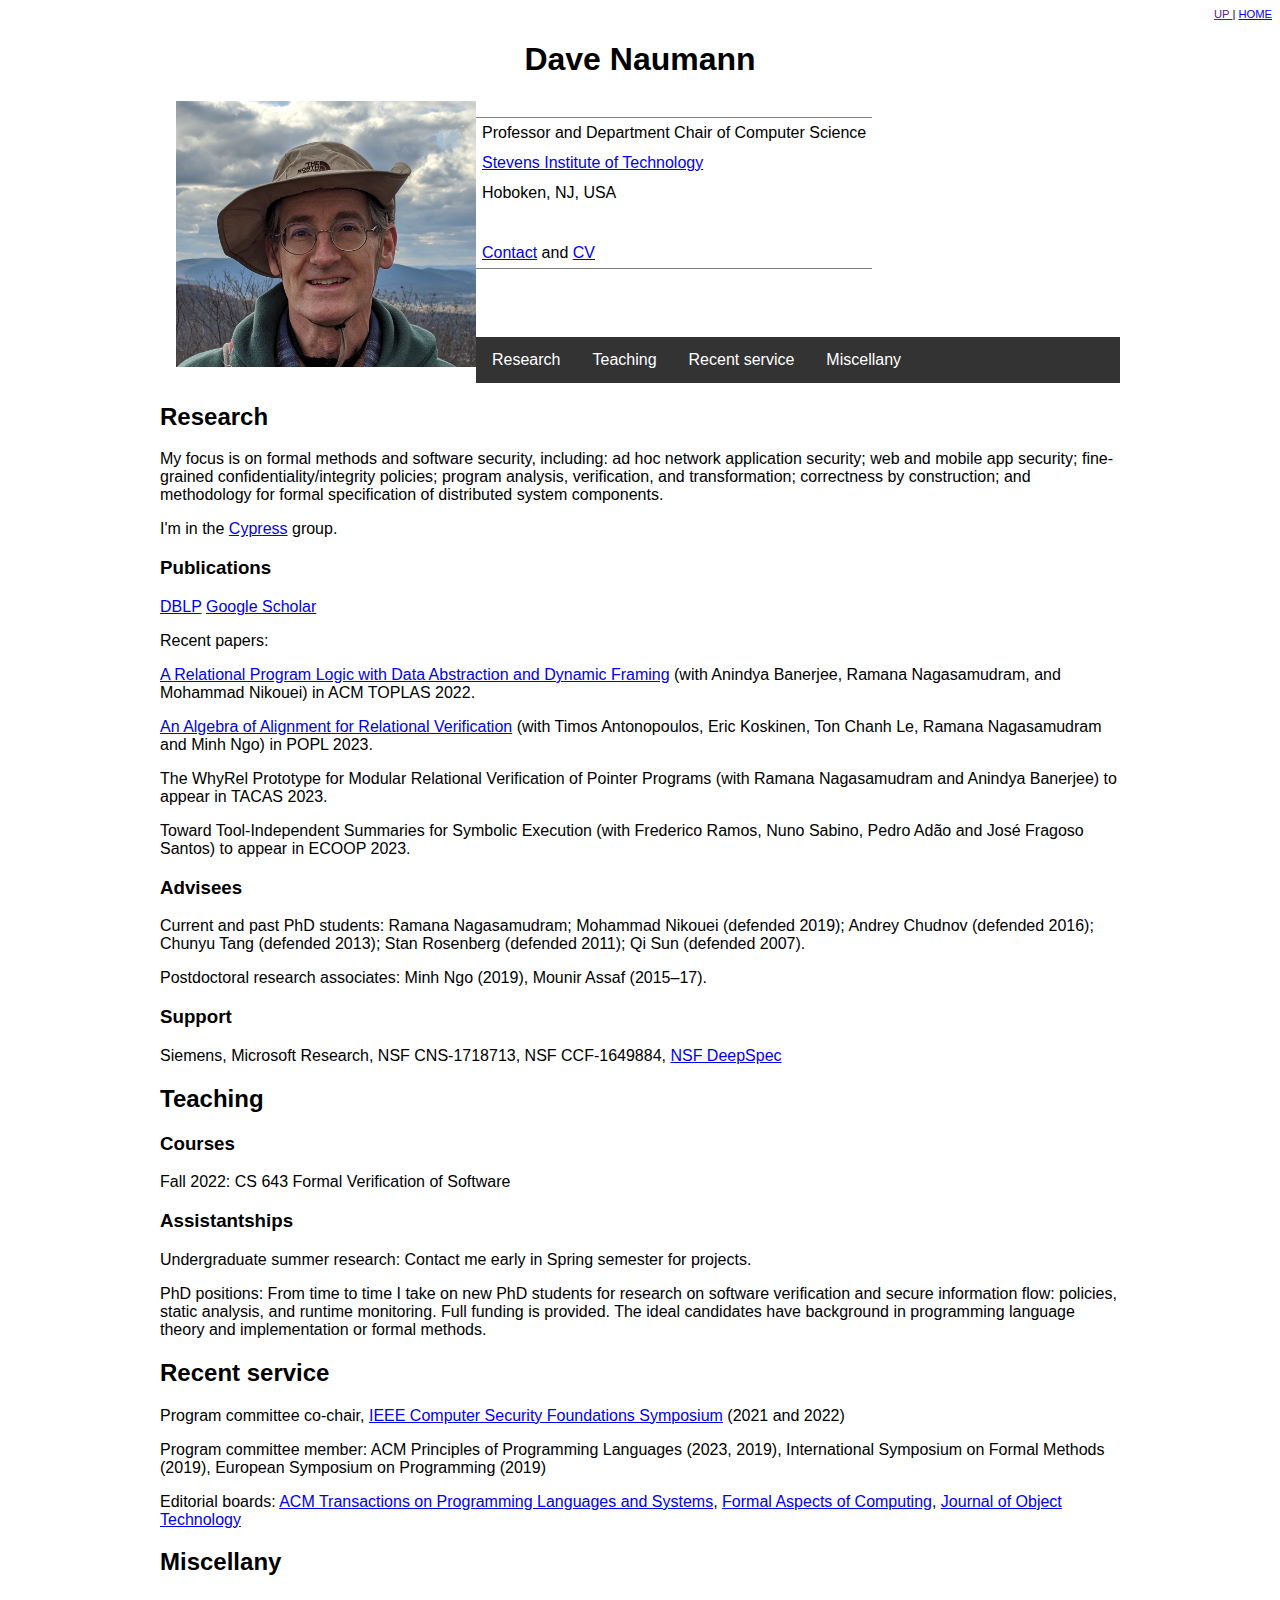
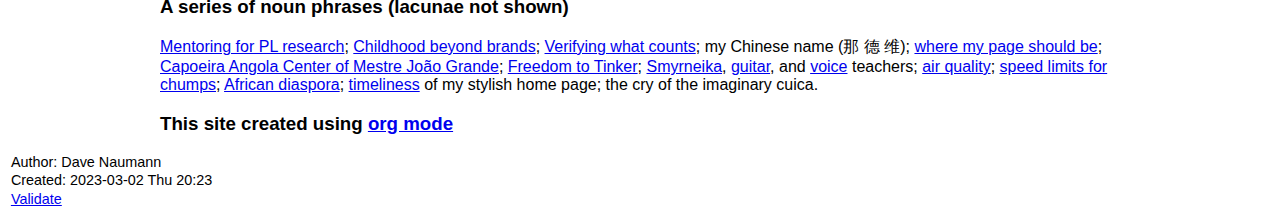
==== homepage.html @ 20910ea4 "copy from old /dnaumann repo" ====
<?xml version="1.0" encoding="utf-8"?>
<!DOCTYPE html PUBLIC "-//W3C//DTD XHTML 1.0 Strict//EN"
"http://www.w3.org/TR/xhtml1/DTD/xhtml1-strict.dtd">
<html xmlns="http://www.w3.org/1999/xhtml" lang="en" xml:lang="en">
<head>
<!-- 2023-03-02 Thu 20:23 -->
<meta http-equiv="Content-Type" content="text/html;charset=utf-8" />
<meta name="viewport" content="width=device-width, initial-scale=1" />
<title>Dave Naumann</title>
<meta name="author" content="Dave Naumann" />
<meta name="generator" content="Org Mode" />
<style>
  #content { max-width: 60em; margin: auto; }
  .title  { text-align: center;
             margin-bottom: .2em; }
  .subtitle { text-align: center;
              font-size: medium;
              font-weight: bold;
              margin-top:0; }
  .todo   { font-family: monospace; color: red; }
  .done   { font-family: monospace; color: green; }
  .priority { font-family: monospace; color: orange; }
  .tag    { background-color: #eee; font-family: monospace;
            padding: 2px; font-size: 80%; font-weight: normal; }
  .timestamp { color: #bebebe; }
  .timestamp-kwd { color: #5f9ea0; }
  .org-right  { margin-left: auto; margin-right: 0px;  text-align: right; }
  .org-left   { margin-left: 0px;  margin-right: auto; text-align: left; }
  .org-center { margin-left: auto; margin-right: auto; text-align: center; }
  .underline { text-decoration: underline; }
  #postamble p, #preamble p { font-size: 90%; margin: .2em; }
  p.verse { margin-left: 3%; }
  pre {
    border: 1px solid #e6e6e6;
    border-radius: 3px;
    background-color: #f2f2f2;
    padding: 8pt;
    font-family: monospace;
    overflow: auto;
    margin: 1.2em;
  }
  pre.src {
    position: relative;
    overflow: auto;
  }
  pre.src:before {
    display: none;
    position: absolute;
    top: -8px;
    right: 12px;
    padding: 3px;
    color: #555;
    background-color: #f2f2f299;
  }
  pre.src:hover:before { display: inline; margin-top: 14px;}
  /* Languages per Org manual */
  pre.src-asymptote:before { content: 'Asymptote'; }
  pre.src-awk:before { content: 'Awk'; }
  pre.src-authinfo::before { content: 'Authinfo'; }
  pre.src-C:before { content: 'C'; }
  /* pre.src-C++ doesn't work in CSS */
  pre.src-clojure:before { content: 'Clojure'; }
  pre.src-css:before { content: 'CSS'; }
  pre.src-D:before { content: 'D'; }
  pre.src-ditaa:before { content: 'ditaa'; }
  pre.src-dot:before { content: 'Graphviz'; }
  pre.src-calc:before { content: 'Emacs Calc'; }
  pre.src-emacs-lisp:before { content: 'Emacs Lisp'; }
  pre.src-fortran:before { content: 'Fortran'; }
  pre.src-gnuplot:before { content: 'gnuplot'; }
  pre.src-haskell:before { content: 'Haskell'; }
  pre.src-hledger:before { content: 'hledger'; }
  pre.src-java:before { content: 'Java'; }
  pre.src-js:before { content: 'Javascript'; }
  pre.src-latex:before { content: 'LaTeX'; }
  pre.src-ledger:before { content: 'Ledger'; }
  pre.src-lisp:before { content: 'Lisp'; }
  pre.src-lilypond:before { content: 'Lilypond'; }
  pre.src-lua:before { content: 'Lua'; }
  pre.src-matlab:before { content: 'MATLAB'; }
  pre.src-mscgen:before { content: 'Mscgen'; }
  pre.src-ocaml:before { content: 'Objective Caml'; }
  pre.src-octave:before { content: 'Octave'; }
  pre.src-org:before { content: 'Org mode'; }
  pre.src-oz:before { content: 'OZ'; }
  pre.src-plantuml:before { content: 'Plantuml'; }
  pre.src-processing:before { content: 'Processing.js'; }
  pre.src-python:before { content: 'Python'; }
  pre.src-R:before { content: 'R'; }
  pre.src-ruby:before { content: 'Ruby'; }
  pre.src-sass:before { content: 'Sass'; }
  pre.src-scheme:before { content: 'Scheme'; }
  pre.src-screen:before { content: 'Gnu Screen'; }
  pre.src-sed:before { content: 'Sed'; }
  pre.src-sh:before { content: 'shell'; }
  pre.src-sql:before { content: 'SQL'; }
  pre.src-sqlite:before { content: 'SQLite'; }
  /* additional languages in org.el's org-babel-load-languages alist */
  pre.src-forth:before { content: 'Forth'; }
  pre.src-io:before { content: 'IO'; }
  pre.src-J:before { content: 'J'; }
  pre.src-makefile:before { content: 'Makefile'; }
  pre.src-maxima:before { content: 'Maxima'; }
  pre.src-perl:before { content: 'Perl'; }
  pre.src-picolisp:before { content: 'Pico Lisp'; }
  pre.src-scala:before { content: 'Scala'; }
  pre.src-shell:before { content: 'Shell Script'; }
  pre.src-ebnf2ps:before { content: 'ebfn2ps'; }
  /* additional language identifiers per "defun org-babel-execute"
       in ob-*.el */
  pre.src-cpp:before  { content: 'C++'; }
  pre.src-abc:before  { content: 'ABC'; }
  pre.src-coq:before  { content: 'Coq'; }
  pre.src-groovy:before  { content: 'Groovy'; }
  /* additional language identifiers from org-babel-shell-names in
     ob-shell.el: ob-shell is the only babel language using a lambda to put
     the execution function name together. */
  pre.src-bash:before  { content: 'bash'; }
  pre.src-csh:before  { content: 'csh'; }
  pre.src-ash:before  { content: 'ash'; }
  pre.src-dash:before  { content: 'dash'; }
  pre.src-ksh:before  { content: 'ksh'; }
  pre.src-mksh:before  { content: 'mksh'; }
  pre.src-posh:before  { content: 'posh'; }
  /* Additional Emacs modes also supported by the LaTeX listings package */
  pre.src-ada:before { content: 'Ada'; }
  pre.src-asm:before { content: 'Assembler'; }
  pre.src-caml:before { content: 'Caml'; }
  pre.src-delphi:before { content: 'Delphi'; }
  pre.src-html:before { content: 'HTML'; }
  pre.src-idl:before { content: 'IDL'; }
  pre.src-mercury:before { content: 'Mercury'; }
  pre.src-metapost:before { content: 'MetaPost'; }
  pre.src-modula-2:before { content: 'Modula-2'; }
  pre.src-pascal:before { content: 'Pascal'; }
  pre.src-ps:before { content: 'PostScript'; }
  pre.src-prolog:before { content: 'Prolog'; }
  pre.src-simula:before { content: 'Simula'; }
  pre.src-tcl:before { content: 'tcl'; }
  pre.src-tex:before { content: 'TeX'; }
  pre.src-plain-tex:before { content: 'Plain TeX'; }
  pre.src-verilog:before { content: 'Verilog'; }
  pre.src-vhdl:before { content: 'VHDL'; }
  pre.src-xml:before { content: 'XML'; }
  pre.src-nxml:before { content: 'XML'; }
  /* add a generic configuration mode; LaTeX export needs an additional
     (add-to-list 'org-latex-listings-langs '(conf " ")) in .emacs */
  pre.src-conf:before { content: 'Configuration File'; }

  table { border-collapse:collapse; }
  caption.t-above { caption-side: top; }
  caption.t-bottom { caption-side: bottom; }
  td, th { vertical-align:top;  }
  th.org-right  { text-align: center;  }
  th.org-left   { text-align: center;   }
  th.org-center { text-align: center; }
  td.org-right  { text-align: right;  }
  td.org-left   { text-align: left;   }
  td.org-center { text-align: center; }
  dt { font-weight: bold; }
  .footpara { display: inline; }
  .footdef  { margin-bottom: 1em; }
  .figure { padding: 1em; }
  .figure p { text-align: center; }
  .equation-container {
    display: table;
    text-align: center;
    width: 100%;
  }
  .equation {
    vertical-align: middle;
  }
  .equation-label {
    display: table-cell;
    text-align: right;
    vertical-align: middle;
  }
  .inlinetask {
    padding: 10px;
    border: 2px solid gray;
    margin: 10px;
    background: #ffffcc;
  }
  #org-div-home-and-up
   { text-align: right; font-size: 70%; white-space: nowrap; }
  textarea { overflow-x: auto; }
  .linenr { font-size: smaller }
  .code-highlighted { background-color: #ffff00; }
  .org-info-js_info-navigation { border-style: none; }
  #org-info-js_console-label
    { font-size: 10px; font-weight: bold; white-space: nowrap; }
  .org-info-js_search-highlight
    { background-color: #ffff00; color: #000000; font-weight: bold; }
  .org-svg { }
</style>
<link rel="stylesheet" type="text/css" href="homepage.css"/>
</head>
<body>
<div id="org-div-home-and-up">
 <a accesskey="h" href=""> UP </a>
 |
 <a accesskey="H" href="https://www.cs.stevens.edu/~naumann"> HOME </a>
</div><div id="content" class="content">
<h1 class="title">Dave Naumann</h1>
<div class="figure">
<img src="BreakneckCropped2.jpg" alt="Dave photo" style="float:left" width=300>
</div>
<table border="2" cellspacing="0" cellpadding="6" rules="groups" frame="hsides">


<colgroup>
<col  class="org-left" />
</colgroup>
<tbody>
<tr>
<td class="org-left">Professor and Department Chair of Computer Science</td>
</tr>

<tr>
<td class="org-left"><a href="https://www.stevens.edu">Stevens Institute of Technology</a></td>
</tr>

<tr>
<td class="org-left">Hoboken, NJ, USA</td>
</tr>

<tr>
<td class="org-left">&#xa0;</td>
</tr>

<tr>
<td class="org-left"><a href="https://faculty.stevens.edu/dnaumann">Contact</a> and <a href="cv-nov-2022.pdf">CV</a></td>
</tr>
</tbody>
</table>


<div id="table-of-contents" role="doc-toc">
<h2>Table of Contents</h2>
<div id="text-table-of-contents" role="doc-toc">
<ul>
<li><a href="#orgc56b961">Research</a></li>
<li><a href="#orgd9d7c41">Teaching</a></li>
<li><a href="#org056c0e6">Recent service</a></li>
<li><a href="#orgaafe254">Miscellany</a></li>
</ul>
</div>
</div>


<div id="outline-container-orgc56b961" class="outline-2">
<h2 id="orgc56b961">Research</h2>
<div class="outline-text-2" id="text-orgc56b961">
<p>
My focus is on formal methods and software security, including:
ad hoc network application security;
web and mobile app security;
fine-grained confidentiality/integrity policies;
program analysis, verification, and transformation;
correctness by construction; 
and methodology for formal specification of distributed system components.
</p>

<p>
I'm in the <a href="https://mgree.github.io/cypress/">Cypress</a> group.
</p>
</div>

<div id="outline-container-org9c1d52f" class="outline-3">
<h3 id="org9c1d52f">Publications</h3>
<div class="outline-text-3" id="text-org9c1d52f">
<p>
<a href="https://dblp.org/pid/39/2319.html">DBLP</a> <a href="https://scholar.google.com/citations?user=ZC0qa2EAAAAJ&amp;hl=en&amp;oi=ao">Google Scholar</a>
</p>

<p>
Recent papers:
</p>

<p>
<a href="https://dl.acm.org/doi/10.1145/3551497">A Relational Program Logic with Data Abstraction and Dynamic Framing</a>
(with Anindya Banerjee, Ramana Nagasamudram, and Mohammad Nikouei)
in ACM TOPLAS 2022.
</p>

<p>
<a href="https://arxiv.org/abs/2202.04278">An Algebra of Alignment for Relational Verification</a> (with Timos Antonopoulos, Eric Koskinen, Ton Chanh Le, Ramana Nagasamudram and Minh Ngo) in POPL 2023.
</p>

<p>
The WhyRel Prototype for Modular Relational Verification of Pointer Programs
(with Ramana Nagasamudram and Anindya Banerjee) to appear in TACAS 2023.
</p>

<p>
Toward Tool-Independent Summaries for Symbolic Execution
(with Frederico Ramos, Nuno Sabino, Pedro Adão and José Fragoso Santos)
to appear in ECOOP 2023.
</p>
</div>
</div>

<div id="outline-container-org1ee411e" class="outline-3">
<h3 id="org1ee411e">Advisees</h3>
<div class="outline-text-3" id="text-org1ee411e">
<p>
Current and past PhD students: Ramana Nagasamudram; 
Mohammad Nikouei (defended 2019); Andrey Chudnov (defended 2016); Chunyu Tang 
(defended 2013); Stan Rosenberg (defended 2011); Qi Sun (defended 2007).  
</p>

<p>
Postdoctoral research associates: 
Minh Ngo (2019), Mounir Assaf (2015&#x2013;17).
</p>
</div>
</div>

<div id="outline-container-orgeb4566d" class="outline-3">
<h3 id="orgeb4566d">Support</h3>
<div class="outline-text-3" id="text-orgeb4566d">
<p>
Siemens, Microsoft Research, NSF CNS-1718713, NSF CCF-1649884, <a href="https://deepspec.org/main">NSF DeepSpec</a>
</p>
</div>
</div>
</div>

<div id="outline-container-orgd9d7c41" class="outline-2">
<h2 id="orgd9d7c41">Teaching</h2>
<div class="outline-text-2" id="text-orgd9d7c41">
</div>
<div id="outline-container-org818197d" class="outline-3">
<h3 id="org818197d">Courses</h3>
<div class="outline-text-3" id="text-org818197d">
<p>
Fall 2022: CS 643 Formal Verification of Software 
</p>
</div>
</div>

<div id="outline-container-org5c39680" class="outline-3">
<h3 id="org5c39680">Assistantships</h3>
<div class="outline-text-3" id="text-org5c39680">
<p>
Undergraduate summer research:
Contact me early in Spring semester for projects.
</p>

<p>
PhD positions: 
From time to time I take on new PhD students
for research on software verification and secure information flow: policies, static analysis, and runtime monitoring.  Full funding is provided.   The ideal candidates have background in programming language theory and implementation or formal methods.
</p>
</div>
</div>
</div>

<div id="outline-container-org056c0e6" class="outline-2">
<h2 id="org056c0e6">Recent service</h2>
<div class="outline-text-2" id="text-org056c0e6">
<p>
Program committee co-chair, <a href="https://www.ieee-security.org/TC/CSF2022/">IEEE Computer Security Foundations Symposium</a> (2021 and 2022)
</p>

<p>
Program committee member: ACM Principles of Programming Languages (2023, 2019),
International Symposium on Formal Methods (2019),
European Symposium on Programming (2019) 
</p>

<p>
Editorial boards: <a href="https://dl.acm.org/journal/toplas">ACM Transactions on Programming Languages and Systems</a>,
<a href="https://dl.acm.org/journal/fac">Formal Aspects of Computing</a>,
<a href="https://www.jot.fm/masthead.html">Journal of Object Technology</a> 
</p>
</div>
</div>


<div id="outline-container-orgaafe254" class="outline-2">
<h2 id="orgaafe254">Miscellany</h2>
<div class="outline-text-2" id="text-orgaafe254">
</div>
<div id="outline-container-orgdc6b86d" class="outline-3">
<h3 id="orgdc6b86d">A series of noun phrases (lacunae not shown)</h3>
<div class="outline-text-3" id="text-orgdc6b86d">
<p>
<a href="https://www.sigplan.org/Conferences/PLMW/">Mentoring for PL research</a>; 
<a href="https://fairplayforkids.org">Childhood beyond brands</a>;  
<a href="https://www.verifiedvoting.org/">Verifying what counts</a>;
my Chinese name (那 德 维);
<a href="https://www.cs.stevens.edu/~naumann">where my page should be</a>;
<a href="https://joaogrande.org/">Capoeira Angola Center of Mestre João Grande</a>; 
<a href="https://freedom-to-tinker.com/">Freedom to Tinker</a>;   
<a href="http://www.emoreiro.com/GAFS/carolfreeman.htm">Smyrneika</a>, <a href="https://brianlawlor.bandcamp.com">guitar</a>, and <a href="http://www.youtube.com/watch?v=ikaM7jlKp9E">voice</a> teachers;
<a href="http://www.hazecam.net/newark.html">air quality</a>; 
<a href="http://sivers.org/kimo">speed limits for chumps</a>; 
<a href="https://www.africanfilm.com/">African diaspora</a>; 
<a href="http://ucmp.berkeley.edu/help/timeform.php">timeliness</a> of my stylish home page;
the cry of the imaginary cuica. 
</p>
</div>
</div>


<div id="outline-container-org3e03188" class="outline-3">
<h3 id="org3e03188">This site created using <a href="https://orgmode.org">org mode</a></h3>
</div>
</div>
</div>
<div id="postamble" class="status">
<p class="author">Author: Dave Naumann</p>
<p class="date">Created: 2023-03-02 Thu 20:23</p>
<p class="validation"><a href="https://validator.w3.org/check?uri=referer">Validate</a></p>
</div>
</body>
</html>
---- homepage.css ----
/* todo fonts 
Arial (sans-serif)
Verdana (sans-serif)
*/

html * { font-family: Verdana, Arial } 


/* horizontal navigation bar */

ul {
  list-style-type: none;
  margin: 0;
  padding: 0;
  overflow: hidden;
  background-color: #333;
}

li {
  float: left;
}

li a {
  display: block;
  color: white;
  text-align: center;
  padding: 14px 16px;
  text-decoration: none;
}

/* Change the link color to #111 (black) on hover 
li a:hover {
  background-color: #111;
}
*/ 

/* remove "Table of Contents" heading from the toc,
which org generates as <div id="table-of-contents"><h2>Table of...
*/
#table-of-contents h2 { visibility: hidden   }
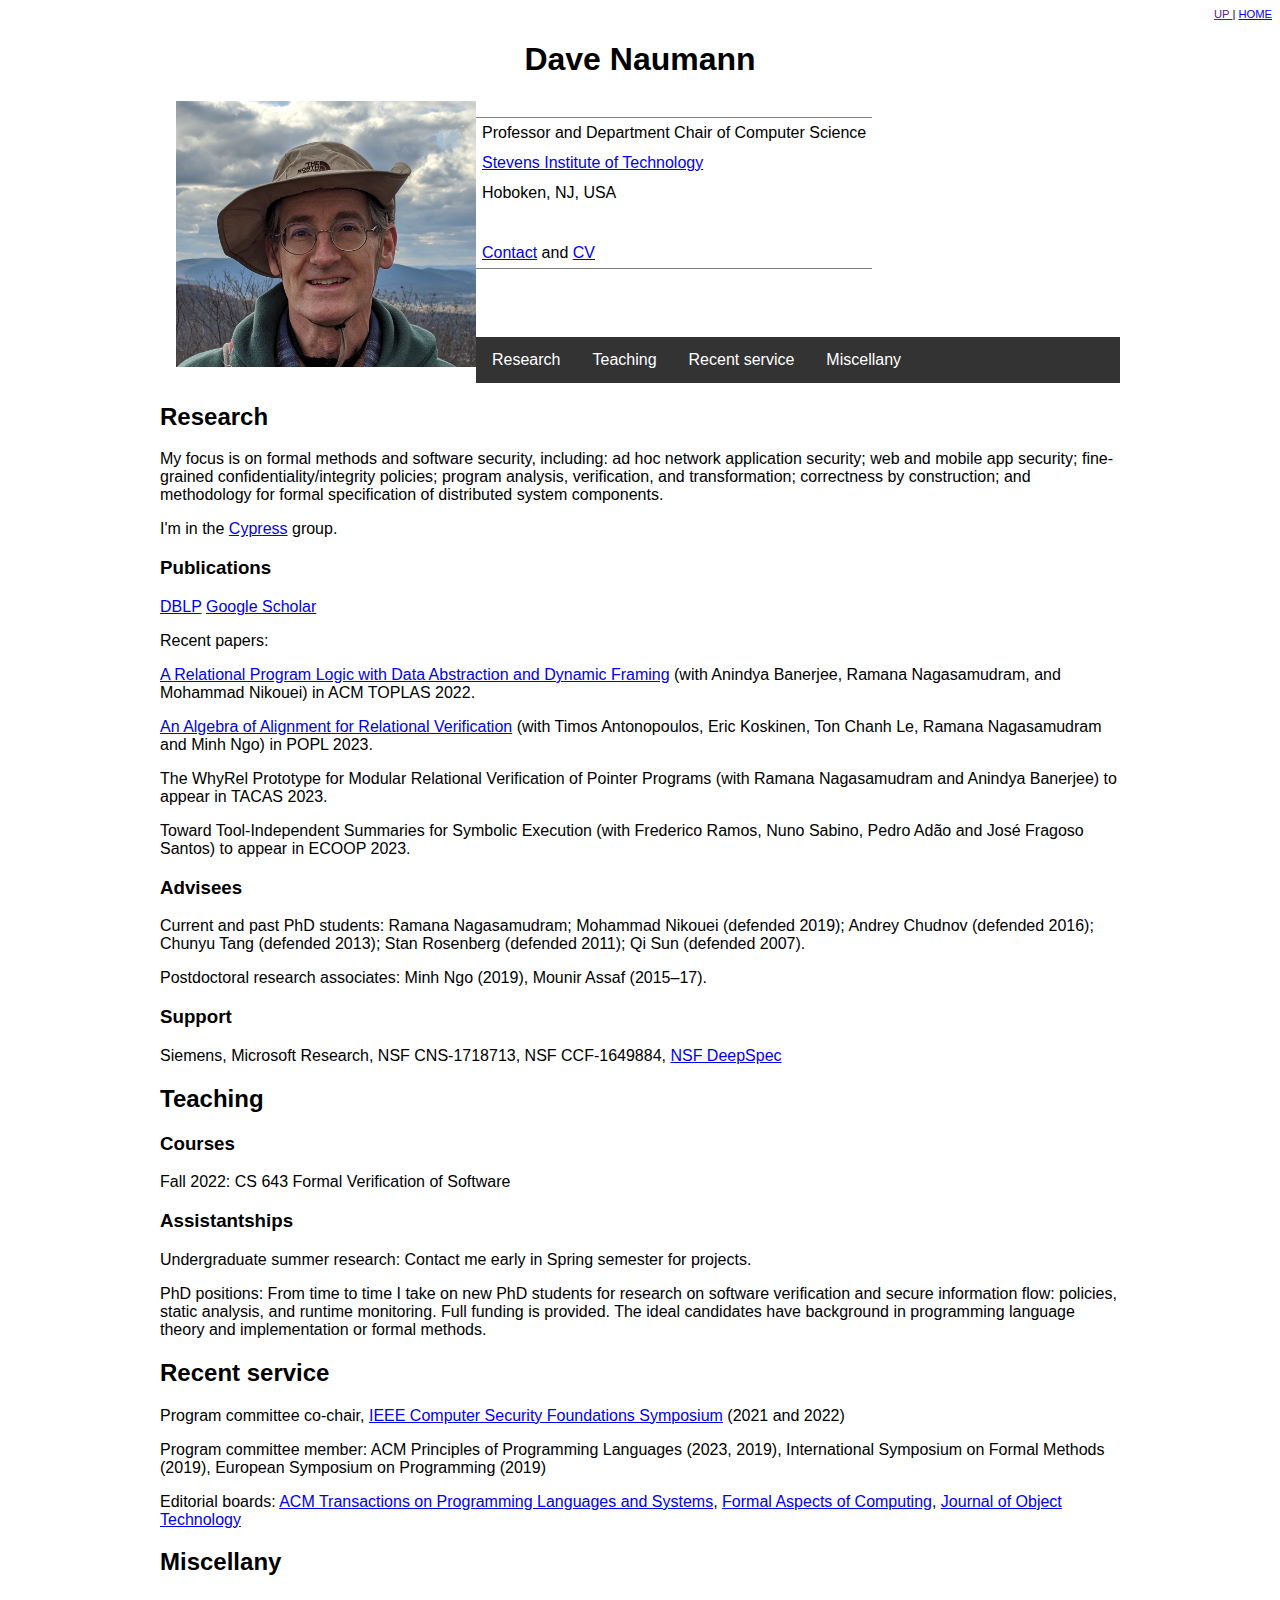
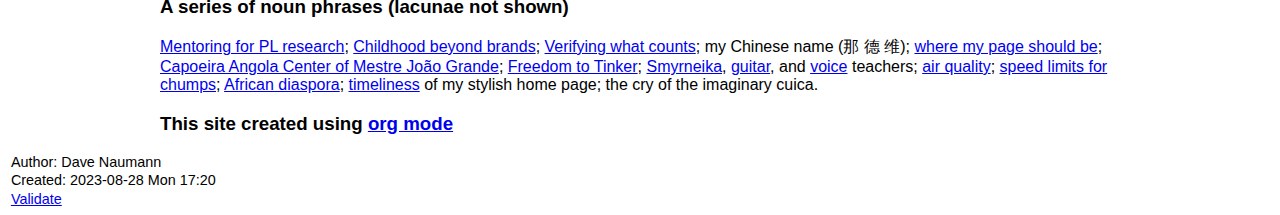
==== commit 89733cd8: "checkpoint" ====
--- a/homepage.html
+++ b/homepage.html
@@ -3,7 +3,7 @@
 "http://www.w3.org/TR/xhtml1/DTD/xhtml1-strict.dtd">
 <html xmlns="http://www.w3.org/1999/xhtml" lang="en" xml:lang="en">
 <head>
-<!-- 2023-03-02 Thu 20:23 -->
+<!-- 2023-08-28 Mon 17:20 -->
 <meta http-equiv="Content-Type" content="text/html;charset=utf-8" />
 <meta name="viewport" content="width=device-width, initial-scale=1" />
 <title>Dave Naumann</title>
@@ -229,7 +229,10 @@
 </tr>
 
 <tr>
-<td class="org-left"><a href="https://faculty.stevens.edu/dnaumann">Contact</a> and <a href="cv-nov-2022.pdf">CV</a></td>
+<td class="org-left"><a href="https://faculty.stevens.edu/dnaumann">Contact</a> and <a href="cv-aug-2023.pdf">CV</a></td>
+</tr>
+<tbody>
+<tr>
 </tr>
 </tbody>
 </table>
@@ -239,18 +242,18 @@
 <h2>Table of Contents</h2>
 <div id="text-table-of-contents" role="doc-toc">
 <ul>
-<li><a href="#orgc56b961">Research</a></li>
-<li><a href="#orgd9d7c41">Teaching</a></li>
-<li><a href="#org056c0e6">Recent service</a></li>
-<li><a href="#orgaafe254">Miscellany</a></li>
+<li><a href="#orgd6915c8">Research</a></li>
+<li><a href="#org6242807">Teaching</a></li>
+<li><a href="#orgfce5040">Recent service</a></li>
+<li><a href="#org11f135c">Miscellany</a></li>
 </ul>
 </div>
 </div>
 
 
-<div id="outline-container-orgc56b961" class="outline-2">
-<h2 id="orgc56b961">Research</h2>
-<div class="outline-text-2" id="text-orgc56b961">
+<div id="outline-container-orgd6915c8" class="outline-2">
+<h2 id="orgd6915c8">Research</h2>
+<div class="outline-text-2" id="text-orgd6915c8">
 <p>
 My focus is on formal methods and software security, including:
 ad hoc network application security;
@@ -266,9 +269,9 @@
 </p>
 </div>
 
-<div id="outline-container-org9c1d52f" class="outline-3">
-<h3 id="org9c1d52f">Publications</h3>
-<div class="outline-text-3" id="text-org9c1d52f">
+<div id="outline-container-orgcecc803" class="outline-3">
+<h3 id="orgcecc803">Publications</h3>
+<div class="outline-text-3" id="text-orgcecc803">
 <p>
 <a href="https://dblp.org/pid/39/2319.html">DBLP</a> <a href="https://scholar.google.com/citations?user=ZC0qa2EAAAAJ&amp;hl=en&amp;oi=ao">Google Scholar</a>
 </p>
@@ -300,9 +303,9 @@
 </div>
 </div>
 
-<div id="outline-container-org1ee411e" class="outline-3">
-<h3 id="org1ee411e">Advisees</h3>
-<div class="outline-text-3" id="text-org1ee411e">
+<div id="outline-container-org749e74f" class="outline-3">
+<h3 id="org749e74f">Advisees</h3>
+<div class="outline-text-3" id="text-org749e74f">
 <p>
 Current and past PhD students: Ramana Nagasamudram; 
 Mohammad Nikouei (defended 2019); Andrey Chudnov (defended 2016); Chunyu Tang 
@@ -316,9 +319,9 @@
 </div>
 </div>
 
-<div id="outline-container-orgeb4566d" class="outline-3">
-<h3 id="orgeb4566d">Support</h3>
-<div class="outline-text-3" id="text-orgeb4566d">
+<div id="outline-container-orgb0e9276" class="outline-3">
+<h3 id="orgb0e9276">Support</h3>
+<div class="outline-text-3" id="text-orgb0e9276">
 <p>
 Siemens, Microsoft Research, NSF CNS-1718713, NSF CCF-1649884, <a href="https://deepspec.org/main">NSF DeepSpec</a>
 </p>
@@ -326,22 +329,22 @@
 </div>
 </div>
 
-<div id="outline-container-orgd9d7c41" class="outline-2">
-<h2 id="orgd9d7c41">Teaching</h2>
-<div class="outline-text-2" id="text-orgd9d7c41">
-</div>
-<div id="outline-container-org818197d" class="outline-3">
-<h3 id="org818197d">Courses</h3>
-<div class="outline-text-3" id="text-org818197d">
+<div id="outline-container-org6242807" class="outline-2">
+<h2 id="org6242807">Teaching</h2>
+<div class="outline-text-2" id="text-org6242807">
+</div>
+<div id="outline-container-orga97ac7c" class="outline-3">
+<h3 id="orga97ac7c">Courses</h3>
+<div class="outline-text-3" id="text-orga97ac7c">
 <p>
 Fall 2022: CS 643 Formal Verification of Software 
 </p>
 </div>
 </div>
 
-<div id="outline-container-org5c39680" class="outline-3">
-<h3 id="org5c39680">Assistantships</h3>
-<div class="outline-text-3" id="text-org5c39680">
+<div id="outline-container-orgb915ee0" class="outline-3">
+<h3 id="orgb915ee0">Assistantships</h3>
+<div class="outline-text-3" id="text-orgb915ee0">
 <p>
 Undergraduate summer research:
 Contact me early in Spring semester for projects.
@@ -356,9 +359,9 @@
 </div>
 </div>
 
-<div id="outline-container-org056c0e6" class="outline-2">
-<h2 id="org056c0e6">Recent service</h2>
-<div class="outline-text-2" id="text-org056c0e6">
+<div id="outline-container-orgfce5040" class="outline-2">
+<h2 id="orgfce5040">Recent service</h2>
+<div class="outline-text-2" id="text-orgfce5040">
 <p>
 Program committee co-chair, <a href="https://www.ieee-security.org/TC/CSF2022/">IEEE Computer Security Foundations Symposium</a> (2021 and 2022)
 </p>
@@ -378,13 +381,13 @@
 </div>
 
 
-<div id="outline-container-orgaafe254" class="outline-2">
-<h2 id="orgaafe254">Miscellany</h2>
-<div class="outline-text-2" id="text-orgaafe254">
-</div>
-<div id="outline-container-orgdc6b86d" class="outline-3">
-<h3 id="orgdc6b86d">A series of noun phrases (lacunae not shown)</h3>
-<div class="outline-text-3" id="text-orgdc6b86d">
+<div id="outline-container-org11f135c" class="outline-2">
+<h2 id="org11f135c">Miscellany</h2>
+<div class="outline-text-2" id="text-org11f135c">
+</div>
+<div id="outline-container-orgd392a05" class="outline-3">
+<h3 id="orgd392a05">A series of noun phrases (lacunae not shown)</h3>
+<div class="outline-text-3" id="text-orgd392a05">
 <p>
 <a href="https://www.sigplan.org/Conferences/PLMW/">Mentoring for PL research</a>; 
 <a href="https://fairplayforkids.org">Childhood beyond brands</a>;  
@@ -404,15 +407,15 @@
 </div>
 
 
-<div id="outline-container-org3e03188" class="outline-3">
-<h3 id="org3e03188">This site created using <a href="https://orgmode.org">org mode</a></h3>
+<div id="outline-container-org0e174c5" class="outline-3">
+<h3 id="org0e174c5">This site created using <a href="https://orgmode.org">org mode</a></h3>
 </div>
 </div>
 </div>
 <div id="postamble" class="status">
 <p class="author">Author: Dave Naumann</p>
-<p class="date">Created: 2023-03-02 Thu 20:23</p>
+<p class="date">Created: 2023-08-28 Mon 17:20</p>
 <p class="validation"><a href="https://validator.w3.org/check?uri=referer">Validate</a></p>
 </div>
 </body>
-</html>
+</html>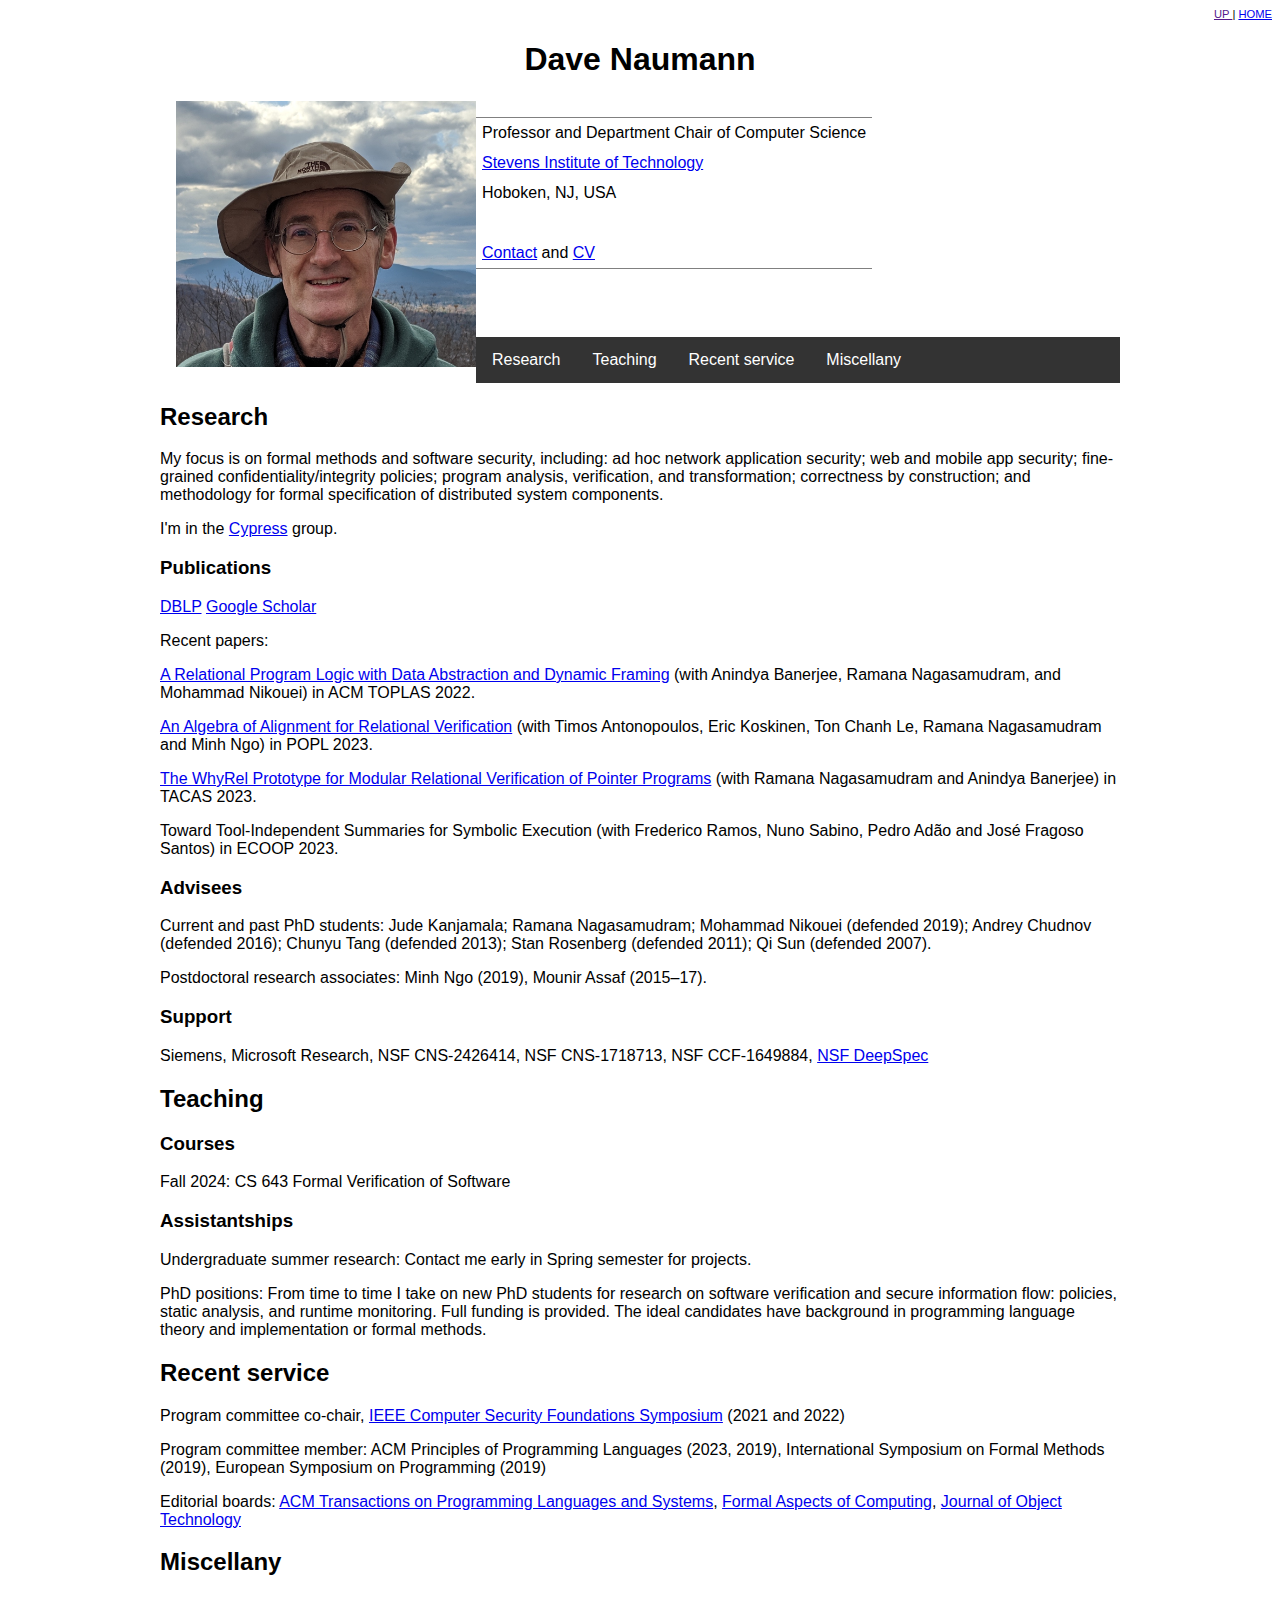
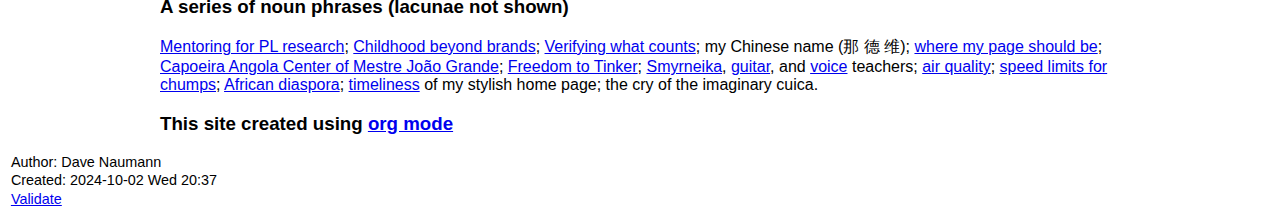
==== commit edc77295: "updates" ====
--- a/homepage.html
+++ b/homepage.html
@@ -3,7 +3,7 @@
 "http://www.w3.org/TR/xhtml1/DTD/xhtml1-strict.dtd">
 <html xmlns="http://www.w3.org/1999/xhtml" lang="en" xml:lang="en">
 <head>
-<!-- 2023-08-28 Mon 17:20 -->
+<!-- 2024-10-02 Wed 20:37 -->
 <meta http-equiv="Content-Type" content="text/html;charset=utf-8" />
 <meta name="viewport" content="width=device-width, initial-scale=1" />
 <title>Dave Naumann</title>
@@ -229,7 +229,7 @@
 </tr>
 
 <tr>
-<td class="org-left"><a href="https://faculty.stevens.edu/dnaumann">Contact</a> and <a href="cv-aug-2023.pdf">CV</a></td>
+<td class="org-left"><a href="https://faculty.stevens.edu/dnaumann">Contact</a> and <a href="cv-oct-2024.pdf">CV</a></td>
 </tr>
 <tbody>
 <tr>
@@ -242,18 +242,18 @@
 <h2>Table of Contents</h2>
 <div id="text-table-of-contents" role="doc-toc">
 <ul>
-<li><a href="#orgd6915c8">Research</a></li>
-<li><a href="#org6242807">Teaching</a></li>
-<li><a href="#orgfce5040">Recent service</a></li>
-<li><a href="#org11f135c">Miscellany</a></li>
+<li><a href="#org8c13ef3">Research</a></li>
+<li><a href="#org6933610">Teaching</a></li>
+<li><a href="#orgf14ead3">Recent service</a></li>
+<li><a href="#org955e5ab">Miscellany</a></li>
 </ul>
 </div>
 </div>
 
 
-<div id="outline-container-orgd6915c8" class="outline-2">
-<h2 id="orgd6915c8">Research</h2>
-<div class="outline-text-2" id="text-orgd6915c8">
+<div id="outline-container-org8c13ef3" class="outline-2">
+<h2 id="org8c13ef3">Research</h2>
+<div class="outline-text-2" id="text-org8c13ef3">
 <p>
 My focus is on formal methods and software security, including:
 ad hoc network application security;
@@ -269,9 +269,9 @@
 </p>
 </div>
 
-<div id="outline-container-orgcecc803" class="outline-3">
-<h3 id="orgcecc803">Publications</h3>
-<div class="outline-text-3" id="text-orgcecc803">
+<div id="outline-container-orgd160596" class="outline-3">
+<h3 id="orgd160596">Publications</h3>
+<div class="outline-text-3" id="text-orgd160596">
 <p>
 <a href="https://dblp.org/pid/39/2319.html">DBLP</a> <a href="https://scholar.google.com/citations?user=ZC0qa2EAAAAJ&amp;hl=en&amp;oi=ao">Google Scholar</a>
 </p>
@@ -291,23 +291,24 @@
 </p>
 
 <p>
-The WhyRel Prototype for Modular Relational Verification of Pointer Programs
-(with Ramana Nagasamudram and Anindya Banerjee) to appear in TACAS 2023.
+<a href="https://arxiv.org/abs/2303.14314">The WhyRel Prototype for Modular Relational 
+Verification of Pointer Programs</a>
+(with Ramana Nagasamudram and Anindya Banerjee) in TACAS 2023.
 </p>
 
 <p>
 Toward Tool-Independent Summaries for Symbolic Execution
 (with Frederico Ramos, Nuno Sabino, Pedro Adão and José Fragoso Santos)
-to appear in ECOOP 2023.
-</p>
-</div>
-</div>
-
-<div id="outline-container-org749e74f" class="outline-3">
-<h3 id="org749e74f">Advisees</h3>
-<div class="outline-text-3" id="text-org749e74f">
-<p>
-Current and past PhD students: Ramana Nagasamudram; 
+in ECOOP 2023.
+</p>
+</div>
+</div>
+
+<div id="outline-container-org5eaedd1" class="outline-3">
+<h3 id="org5eaedd1">Advisees</h3>
+<div class="outline-text-3" id="text-org5eaedd1">
+<p>
+Current and past PhD students: Jude Kanjamala; Ramana Nagasamudram; 
 Mohammad Nikouei (defended 2019); Andrey Chudnov (defended 2016); Chunyu Tang 
 (defended 2013); Stan Rosenberg (defended 2011); Qi Sun (defended 2007).  
 </p>
@@ -319,32 +320,34 @@
 </div>
 </div>
 
-<div id="outline-container-orgb0e9276" class="outline-3">
-<h3 id="orgb0e9276">Support</h3>
-<div class="outline-text-3" id="text-orgb0e9276">
-<p>
-Siemens, Microsoft Research, NSF CNS-1718713, NSF CCF-1649884, <a href="https://deepspec.org/main">NSF DeepSpec</a>
-</p>
-</div>
-</div>
-</div>
-
-<div id="outline-container-org6242807" class="outline-2">
-<h2 id="org6242807">Teaching</h2>
-<div class="outline-text-2" id="text-org6242807">
-</div>
-<div id="outline-container-orga97ac7c" class="outline-3">
-<h3 id="orga97ac7c">Courses</h3>
-<div class="outline-text-3" id="text-orga97ac7c">
-<p>
-Fall 2022: CS 643 Formal Verification of Software 
-</p>
-</div>
-</div>
-
-<div id="outline-container-orgb915ee0" class="outline-3">
-<h3 id="orgb915ee0">Assistantships</h3>
-<div class="outline-text-3" id="text-orgb915ee0">
+<div id="outline-container-org1887740" class="outline-3">
+<h3 id="org1887740">Support</h3>
+<div class="outline-text-3" id="text-org1887740">
+<p>
+Siemens, Microsoft Research, 
+NSF CNS-2426414, 
+NSF CNS-1718713, NSF CCF-1649884, <a href="https://deepspec.org/main">NSF DeepSpec</a>
+</p>
+</div>
+</div>
+</div>
+
+<div id="outline-container-org6933610" class="outline-2">
+<h2 id="org6933610">Teaching</h2>
+<div class="outline-text-2" id="text-org6933610">
+</div>
+<div id="outline-container-orga847523" class="outline-3">
+<h3 id="orga847523">Courses</h3>
+<div class="outline-text-3" id="text-orga847523">
+<p>
+Fall 2024: CS 643 Formal Verification of Software 
+</p>
+</div>
+</div>
+
+<div id="outline-container-orga0ae1d5" class="outline-3">
+<h3 id="orga0ae1d5">Assistantships</h3>
+<div class="outline-text-3" id="text-orga0ae1d5">
 <p>
 Undergraduate summer research:
 Contact me early in Spring semester for projects.
@@ -359,9 +362,9 @@
 </div>
 </div>
 
-<div id="outline-container-orgfce5040" class="outline-2">
-<h2 id="orgfce5040">Recent service</h2>
-<div class="outline-text-2" id="text-orgfce5040">
+<div id="outline-container-orgf14ead3" class="outline-2">
+<h2 id="orgf14ead3">Recent service</h2>
+<div class="outline-text-2" id="text-orgf14ead3">
 <p>
 Program committee co-chair, <a href="https://www.ieee-security.org/TC/CSF2022/">IEEE Computer Security Foundations Symposium</a> (2021 and 2022)
 </p>
@@ -381,13 +384,13 @@
 </div>
 
 
-<div id="outline-container-org11f135c" class="outline-2">
-<h2 id="org11f135c">Miscellany</h2>
-<div class="outline-text-2" id="text-org11f135c">
-</div>
-<div id="outline-container-orgd392a05" class="outline-3">
-<h3 id="orgd392a05">A series of noun phrases (lacunae not shown)</h3>
-<div class="outline-text-3" id="text-orgd392a05">
+<div id="outline-container-org955e5ab" class="outline-2">
+<h2 id="org955e5ab">Miscellany</h2>
+<div class="outline-text-2" id="text-org955e5ab">
+</div>
+<div id="outline-container-orgb413b35" class="outline-3">
+<h3 id="orgb413b35">A series of noun phrases (lacunae not shown)</h3>
+<div class="outline-text-3" id="text-orgb413b35">
 <p>
 <a href="https://www.sigplan.org/Conferences/PLMW/">Mentoring for PL research</a>; 
 <a href="https://fairplayforkids.org">Childhood beyond brands</a>;  
@@ -407,15 +410,15 @@
 </div>
 
 
-<div id="outline-container-org0e174c5" class="outline-3">
-<h3 id="org0e174c5">This site created using <a href="https://orgmode.org">org mode</a></h3>
+<div id="outline-container-org7fb9fc0" class="outline-3">
+<h3 id="org7fb9fc0">This site created using <a href="https://orgmode.org">org mode</a></h3>
 </div>
 </div>
 </div>
 <div id="postamble" class="status">
 <p class="author">Author: Dave Naumann</p>
-<p class="date">Created: 2023-08-28 Mon 17:20</p>
+<p class="date">Created: 2024-10-02 Wed 20:37</p>
 <p class="validation"><a href="https://validator.w3.org/check?uri=referer">Validate</a></p>
 </div>
 </body>
-</html>+</html>
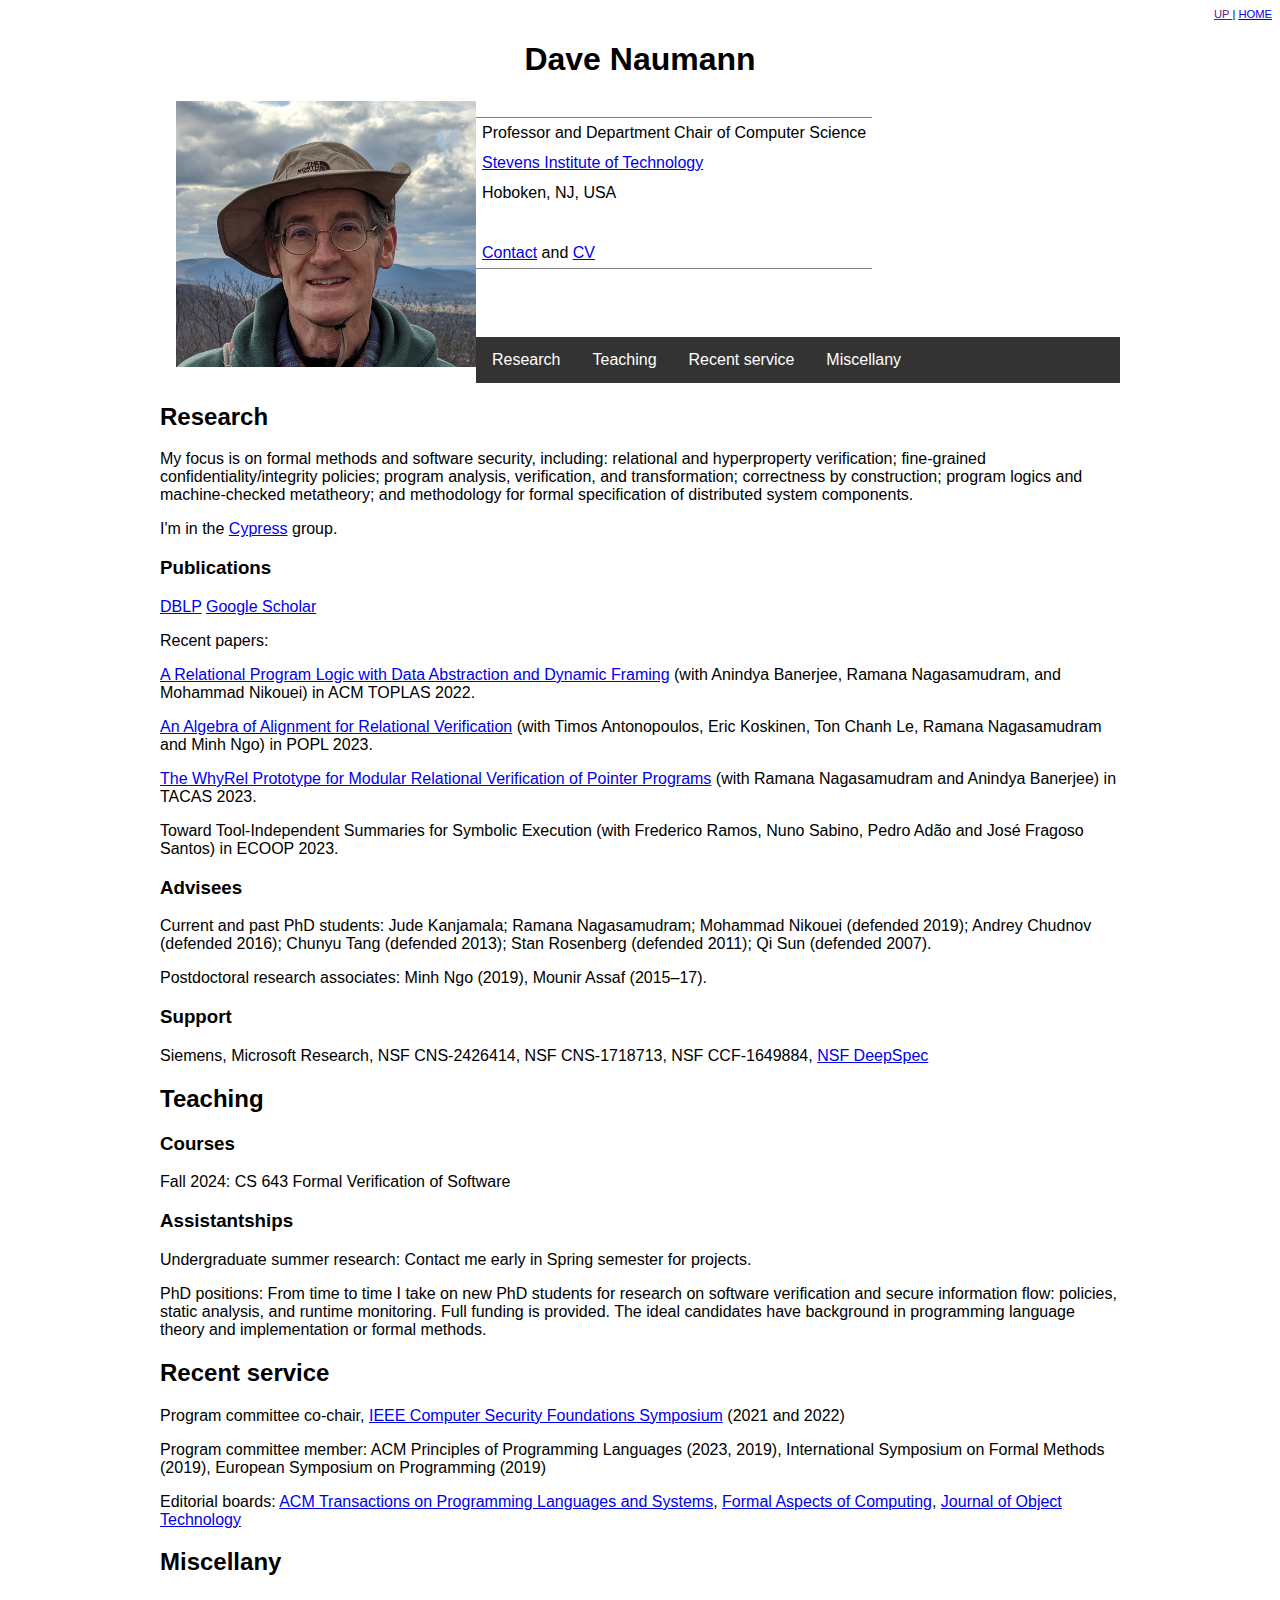
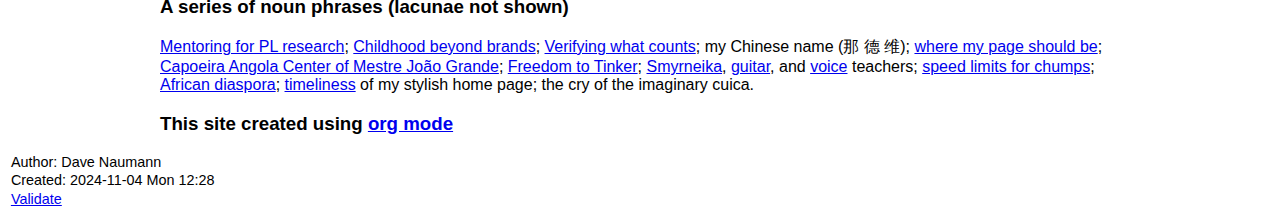
==== commit 985f119c: "old unpushed edits" ====
--- a/homepage.html
+++ b/homepage.html
@@ -3,7 +3,7 @@
 "http://www.w3.org/TR/xhtml1/DTD/xhtml1-strict.dtd">
 <html xmlns="http://www.w3.org/1999/xhtml" lang="en" xml:lang="en">
 <head>
-<!-- 2024-10-02 Wed 20:37 -->
+<!-- 2024-11-04 Mon 12:28 -->
 <meta http-equiv="Content-Type" content="text/html;charset=utf-8" />
 <meta name="viewport" content="width=device-width, initial-scale=1" />
 <title>Dave Naumann</title>
@@ -242,25 +242,24 @@
 <h2>Table of Contents</h2>
 <div id="text-table-of-contents" role="doc-toc">
 <ul>
-<li><a href="#org8c13ef3">Research</a></li>
-<li><a href="#org6933610">Teaching</a></li>
-<li><a href="#orgf14ead3">Recent service</a></li>
-<li><a href="#org955e5ab">Miscellany</a></li>
+<li><a href="#org8a7d39e">Research</a></li>
+<li><a href="#orgb20b368">Teaching</a></li>
+<li><a href="#org8315f1f">Recent service</a></li>
+<li><a href="#org7c1531a">Miscellany</a></li>
 </ul>
 </div>
 </div>
 
-
-<div id="outline-container-org8c13ef3" class="outline-2">
-<h2 id="org8c13ef3">Research</h2>
-<div class="outline-text-2" id="text-org8c13ef3">
+<div id="outline-container-org8a7d39e" class="outline-2">
+<h2 id="org8a7d39e">Research</h2>
+<div class="outline-text-2" id="text-org8a7d39e">
 <p>
 My focus is on formal methods and software security, including:
-ad hoc network application security;
-web and mobile app security;
+relational and hyperproperty verification;
 fine-grained confidentiality/integrity policies;
 program analysis, verification, and transformation;
 correctness by construction; 
+program logics and machine-checked metatheory;
 and methodology for formal specification of distributed system components.
 </p>
 
@@ -269,9 +268,9 @@
 </p>
 </div>
 
-<div id="outline-container-orgd160596" class="outline-3">
-<h3 id="orgd160596">Publications</h3>
-<div class="outline-text-3" id="text-orgd160596">
+<div id="outline-container-orgbef69c0" class="outline-3">
+<h3 id="orgbef69c0">Publications</h3>
+<div class="outline-text-3" id="text-orgbef69c0">
 <p>
 <a href="https://dblp.org/pid/39/2319.html">DBLP</a> <a href="https://scholar.google.com/citations?user=ZC0qa2EAAAAJ&amp;hl=en&amp;oi=ao">Google Scholar</a>
 </p>
@@ -304,9 +303,9 @@
 </div>
 </div>
 
-<div id="outline-container-org5eaedd1" class="outline-3">
-<h3 id="org5eaedd1">Advisees</h3>
-<div class="outline-text-3" id="text-org5eaedd1">
+<div id="outline-container-org46f5463" class="outline-3">
+<h3 id="org46f5463">Advisees</h3>
+<div class="outline-text-3" id="text-org46f5463">
 <p>
 Current and past PhD students: Jude Kanjamala; Ramana Nagasamudram; 
 Mohammad Nikouei (defended 2019); Andrey Chudnov (defended 2016); Chunyu Tang 
@@ -320,9 +319,9 @@
 </div>
 </div>
 
-<div id="outline-container-org1887740" class="outline-3">
-<h3 id="org1887740">Support</h3>
-<div class="outline-text-3" id="text-org1887740">
+<div id="outline-container-org00928ec" class="outline-3">
+<h3 id="org00928ec">Support</h3>
+<div class="outline-text-3" id="text-org00928ec">
 <p>
 Siemens, Microsoft Research, 
 NSF CNS-2426414, 
@@ -332,22 +331,22 @@
 </div>
 </div>
 
-<div id="outline-container-org6933610" class="outline-2">
-<h2 id="org6933610">Teaching</h2>
-<div class="outline-text-2" id="text-org6933610">
-</div>
-<div id="outline-container-orga847523" class="outline-3">
-<h3 id="orga847523">Courses</h3>
-<div class="outline-text-3" id="text-orga847523">
+<div id="outline-container-orgb20b368" class="outline-2">
+<h2 id="orgb20b368">Teaching</h2>
+<div class="outline-text-2" id="text-orgb20b368">
+</div>
+<div id="outline-container-org7e33878" class="outline-3">
+<h3 id="org7e33878">Courses</h3>
+<div class="outline-text-3" id="text-org7e33878">
 <p>
 Fall 2024: CS 643 Formal Verification of Software 
 </p>
 </div>
 </div>
 
-<div id="outline-container-orga0ae1d5" class="outline-3">
-<h3 id="orga0ae1d5">Assistantships</h3>
-<div class="outline-text-3" id="text-orga0ae1d5">
+<div id="outline-container-orgd329073" class="outline-3">
+<h3 id="orgd329073">Assistantships</h3>
+<div class="outline-text-3" id="text-orgd329073">
 <p>
 Undergraduate summer research:
 Contact me early in Spring semester for projects.
@@ -362,9 +361,9 @@
 </div>
 </div>
 
-<div id="outline-container-orgf14ead3" class="outline-2">
-<h2 id="orgf14ead3">Recent service</h2>
-<div class="outline-text-2" id="text-orgf14ead3">
+<div id="outline-container-org8315f1f" class="outline-2">
+<h2 id="org8315f1f">Recent service</h2>
+<div class="outline-text-2" id="text-org8315f1f">
 <p>
 Program committee co-chair, <a href="https://www.ieee-security.org/TC/CSF2022/">IEEE Computer Security Foundations Symposium</a> (2021 and 2022)
 </p>
@@ -384,13 +383,13 @@
 </div>
 
 
-<div id="outline-container-org955e5ab" class="outline-2">
-<h2 id="org955e5ab">Miscellany</h2>
-<div class="outline-text-2" id="text-org955e5ab">
-</div>
-<div id="outline-container-orgb413b35" class="outline-3">
-<h3 id="orgb413b35">A series of noun phrases (lacunae not shown)</h3>
-<div class="outline-text-3" id="text-orgb413b35">
+<div id="outline-container-org7c1531a" class="outline-2">
+<h2 id="org7c1531a">Miscellany</h2>
+<div class="outline-text-2" id="text-org7c1531a">
+</div>
+<div id="outline-container-org7070484" class="outline-3">
+<h3 id="org7070484">A series of noun phrases (lacunae not shown)</h3>
+<div class="outline-text-3" id="text-org7070484">
 <p>
 <a href="https://www.sigplan.org/Conferences/PLMW/">Mentoring for PL research</a>; 
 <a href="https://fairplayforkids.org">Childhood beyond brands</a>;  
@@ -398,9 +397,9 @@
 my Chinese name (那 德 维);
 <a href="https://www.cs.stevens.edu/~naumann">where my page should be</a>;
 <a href="https://joaogrande.org/">Capoeira Angola Center of Mestre João Grande</a>; 
-<a href="https://freedom-to-tinker.com/">Freedom to Tinker</a>;   
-<a href="http://www.emoreiro.com/GAFS/carolfreeman.htm">Smyrneika</a>, <a href="https://brianlawlor.bandcamp.com">guitar</a>, and <a href="http://www.youtube.com/watch?v=ikaM7jlKp9E">voice</a> teachers;
-<a href="http://www.hazecam.net/newark.html">air quality</a>; 
+<a href="https://freedom-to-tinker.com/">Freedom to Tinker</a>; 
+<a href="https://www.emoreiro.com/GAFS/carolfreeman.htm">Smyrneika</a>, 
+<a href="https://brianlawlor.bandcamp.com">guitar</a>, and <a href="http://www.youtube.com/watch?v=ikaM7jlKp9E">voice</a> teachers;
 <a href="http://sivers.org/kimo">speed limits for chumps</a>; 
 <a href="https://www.africanfilm.com/">African diaspora</a>; 
 <a href="http://ucmp.berkeley.edu/help/timeform.php">timeliness</a> of my stylish home page;
@@ -410,14 +409,14 @@
 </div>
 
 
-<div id="outline-container-org7fb9fc0" class="outline-3">
-<h3 id="org7fb9fc0">This site created using <a href="https://orgmode.org">org mode</a></h3>
+<div id="outline-container-org07bede1" class="outline-3">
+<h3 id="org07bede1">This site created using <a href="https://orgmode.org">org mode</a></h3>
 </div>
 </div>
 </div>
 <div id="postamble" class="status">
 <p class="author">Author: Dave Naumann</p>
-<p class="date">Created: 2024-10-02 Wed 20:37</p>
+<p class="date">Created: 2024-11-04 Mon 12:28</p>
 <p class="validation"><a href="https://validator.w3.org/check?uri=referer">Validate</a></p>
 </div>
 </body>
